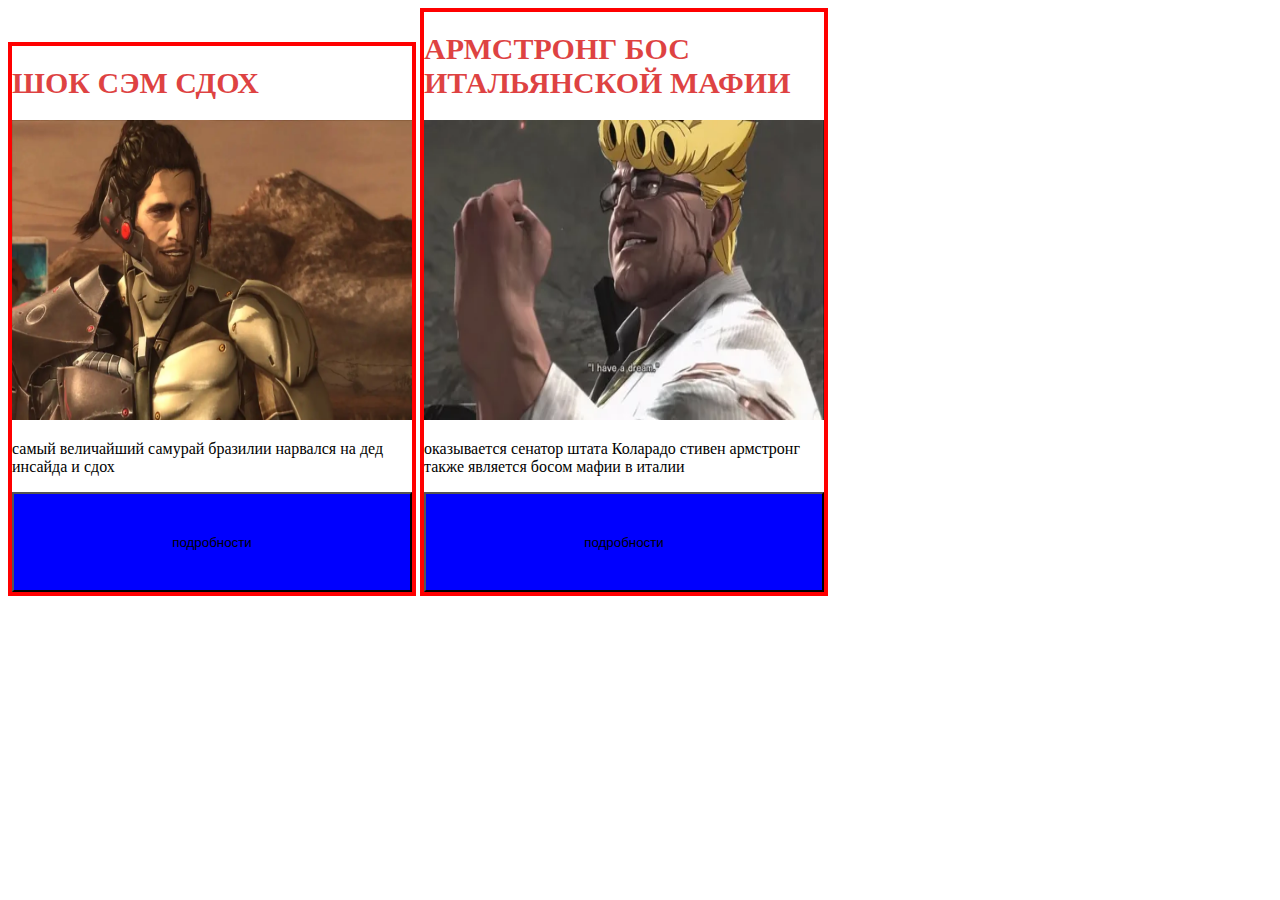
==== index.html @ 92cf59b6 "Add files via upload" ====
<!DOCTYPE html>
<html lang="en">
<head>
    <meta charset="UTF-8">
    <meta name="viewport" content="width=device-width, initial-scale=1.0">
    <title>негрсайт</title>
    <style>
        h1{
            font-size: 30px;
            color: rgba(213, 14, 14, 0.784);
        }
        img{
            width: 400px;
            height: 300px;
        }
        article{
            border: 4px solid rgb(255, 0, 0);
            width: 400px;
            display: inline-block;
        }
        button{
            width: 400px;
            height: 100px;
            background-color: blue;
        }
        
    </style>
</head>
<body>
    <article>

        <h1> ШОК СЭМ СДОХ</h1>
        <img src="./jetstream-sam.webp" alt="">
        <p>самый величайший самурай бразилии нарвался на дед инсайда и сдох</p>
        <button>подробности</button>
    </article>
    <article>

        <h1>АРМСТРОНГ БОС ИТАЛЬЯНСКОЙ МАФИИ</h1>
        <img src="./i.webp" alt="">
        <p>оказывается сенатор штата Коларадо стивен армстронг также является босом мафии в италии</p>
        <button>подробности</button>
    </article>
</body>
</html>
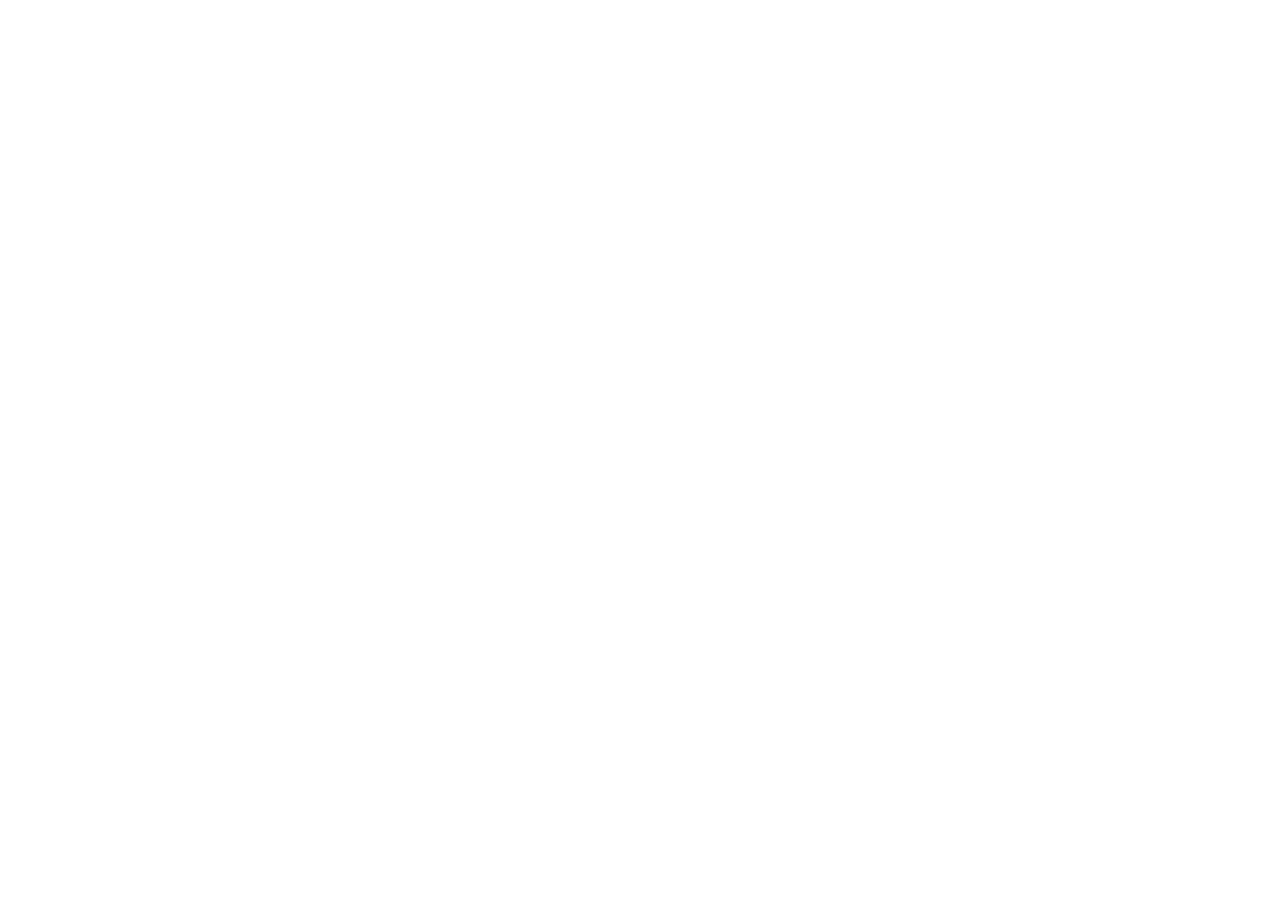
==== commit 77899d45: "Add files via upload" ====
--- a/index.html
+++ b/index.html
@@ -3,44 +3,10 @@
 <head>
     <meta charset="UTF-8">
     <meta name="viewport" content="width=device-width, initial-scale=1.0">
-    <title>негрсайт</title>
-    <style>
-        h1{
-            font-size: 30px;
-            color: rgba(213, 14, 14, 0.784);
-        }
-        img{
-            width: 400px;
-            height: 300px;
-        }
-        article{
-            border: 4px solid rgb(255, 0, 0);
-            width: 400px;
-            display: inline-block;
-        }
-        button{
-            width: 400px;
-            height: 100px;
-            background-color: blue;
-        }
-        
-    </style>
+    <title>about</title>
 </head>
+<link rel="stylesheet" href="./assets/css/index.css">
 <body>
-    <article>
-
-        <h1> ШОК СЭМ СДОХ</h1>
-        <img src="./jetstream-sam.webp" alt="">
-        <p>самый величайший самурай бразилии нарвался на дед инсайда и сдох</p>
-        <button>подробности</button>
-    </article>
-    <article>
-
-        <h1>АРМСТРОНГ БОС ИТАЛЬЯНСКОЙ МАФИИ</h1>
-        <img src="./i.webp" alt="">
-        <p>оказывается сенатор штата Коларадо стивен армстронг также является босом мафии в италии</p>
-        <button>подробности</button>
-    </article>
+    
 </body>
-</html>
-
+</html>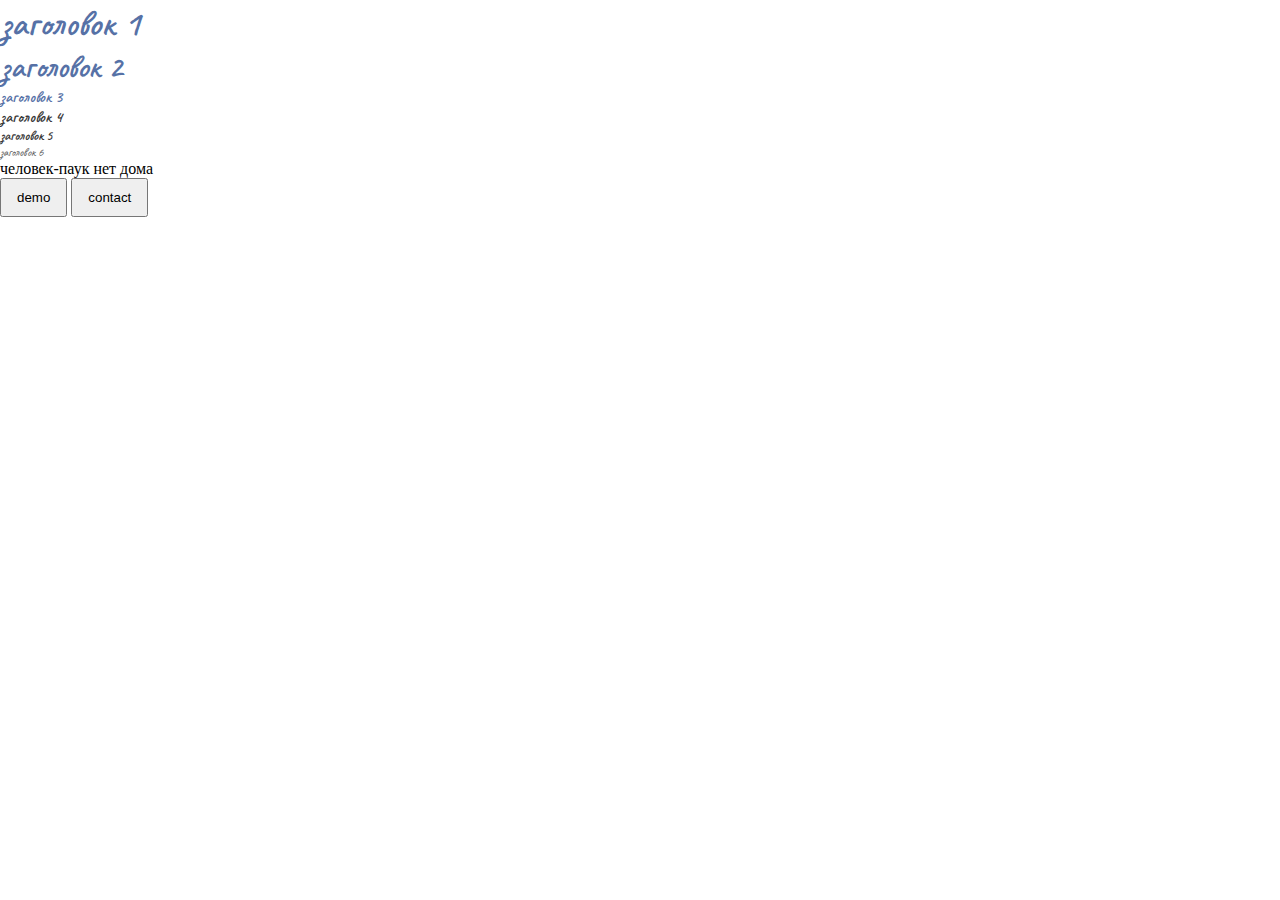
==== commit 0fa5bb62: "Add files via upload" ====
--- a/index.html
+++ b/index.html
@@ -7,6 +7,16 @@
 </head>
 <link rel="stylesheet" href="./assets/css/index.css">
 <body>
-    
+    <h1>заголовок 1</h1>
+    <h2>заголовок 2</h2>
+    <h3>заголовок 3</h3>
+    <h4>заголовок 4</h4>
+    <h5>заголовок 5</h5>
+    <h6>заголовок 6</h6>
+    <p>
+        человек-паук нет дома
+    </p>
+    <button class= "btn-demo">demo</button>
+    <button class= "btn-contact">contact</button>
 </body>
 </html>--- a/assets/css/index.css
+++ b/assets/css/index.css
@@ -0,0 +1,11 @@
+@import url(./normalize.css);
+@import url('https://fonts.googleapis.com/css2?family=Caveat:wght@700&display=swap');
+
+
+
+
+
+
+
+
+
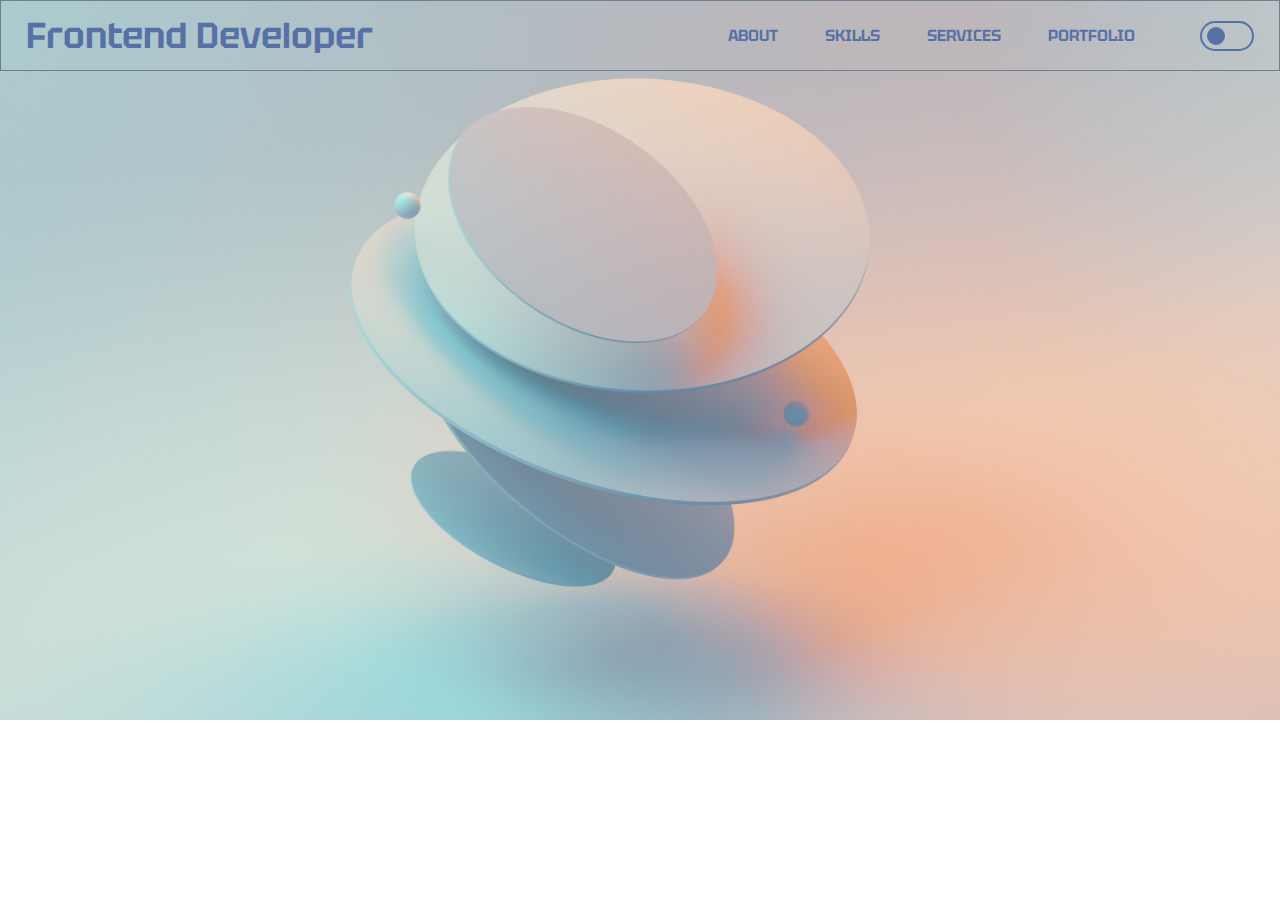
==== commit 20d11f10: "Add files via upload" ====
--- a/index.html
+++ b/index.html
@@ -1,22 +1,28 @@
 <!DOCTYPE html>
 <html lang="en">
-<head>
-    <meta charset="UTF-8">
-    <meta name="viewport" content="width=device-width, initial-scale=1.0">
-    <title>about</title>
-</head>
-<link rel="stylesheet" href="./assets/css/index.css">
-<body>
-    <h1>заголовок 1</h1>
-    <h2>заголовок 2</h2>
-    <h3>заголовок 3</h3>
-    <h4>заголовок 4</h4>
-    <h5>заголовок 5</h5>
-    <h6>заголовок 6</h6>
-    <p>
-        человек-паук нет дома
-    </p>
-    <button class= "btn-demo">demo</button>
-    <button class= "btn-contact">contact</button>
-</body>
-</html>+  <head>
+    <meta charset="UTF-8" />
+    <meta http-equiv="X-UA-Compatible" content="IE=edge" />
+    <meta name="viewport" content="width=device-width, initial-scale=1.0" />
+    <title>About</title>
+    <link rel="stylesheet" href="./assets/css/index.css" />
+     <script src="./assets/js/index.js"></script>
+  </head>
+  <body>
+    <header class="header">
+      <h1>Frontend Developer</h1>
+      <div class="header-navigation">
+        <nav class="header-nav">
+          <a href=""><h3>ABOUT</h3></a>
+          <a href=""><h3>SKILLS</h3></a>
+          <a href=""><h3>SERVICES</h3></a>
+          <a href=""><h3>PORTFOLIO</h3></a>
+        </nav>
+        <input id="lightmode" type="checkbox" />
+        <label class="lightmode-btn" for="lightmode">
+          <span></span>
+        </label>
+      </div>
+    </header>
+  </body>
+</html>
--- a/assets/css/index.css
+++ b/assets/css/index.css
@@ -1,11 +1,4 @@
+@import url("https://fonts.googleapis.com/css2?family=Tektur:wght@400;500;600&display=swap");
 @import url(./normalize.css);
-@import url('https://fonts.googleapis.com/css2?family=Caveat:wght@700&display=swap');
-
-
-
-
-
-
-
-
-
+@import url(./header.css);
+@import url(./about.css);
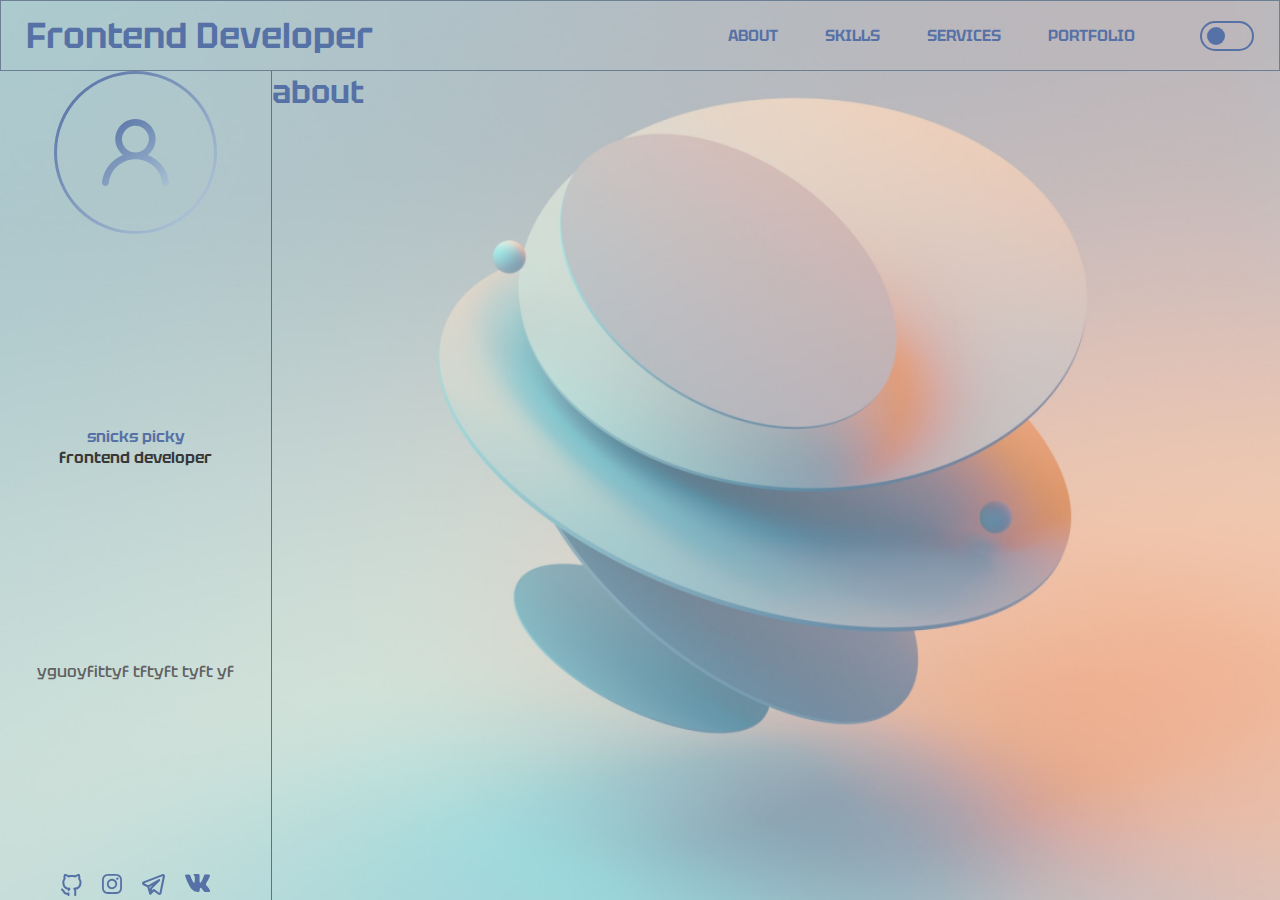
==== commit 7a034066: "Add files via upload" ====
--- a/index.html
+++ b/index.html
@@ -6,7 +6,7 @@
     <meta name="viewport" content="width=device-width, initial-scale=1.0" />
     <title>About</title>
     <link rel="stylesheet" href="./assets/css/index.css" />
-     <script src="./assets/js/index.js"></script>
+    <script src="./assets/js/index.js"></script>
   </head>
   <body>
     <header class="header">
@@ -24,5 +24,32 @@
         </label>
       </div>
     </header>
+    <main class="main">
+      <aside class="sidebar">
+        <img src="./assets/images/DropMeFiles_gtexE/photo.svg" alt="" />
+        <div>
+          <h3>snicks picky</h3>
+          <h4>frontend developer</h4>
+        </div>
+        <p>yguoyfittyf tftyft tyft yf</p>
+        <div class="sidbar_social-media">
+          <a href=""
+            ><img src="./assets/images/DropMeFiles_gtexE/github.svg" alt=""
+          /></a>
+          <a href=""
+            ><img src="./assets/images/DropMeFiles_gtexE/instagram.svg" alt=""
+          /></a>
+          <a href=""
+            ><img src="./assets/images/DropMeFiles_gtexE/telegram.svg" alt=""
+          /></a>
+          <a href=""
+            ><img src="./assets/images/DropMeFiles_gtexE/vk.svg" alt=""
+          /></a>
+        </div>
+      </aside>
+      <main class="about">
+        <h2>about</h2>
+      </main>
+    </main>
   </body>
 </html>
--- a/assets/css/index.css
+++ b/assets/css/index.css
@@ -2,3 +2,4 @@
 @import url(./normalize.css);
 @import url(./header.css);
 @import url(./about.css);
+@import url(./sidebar.css);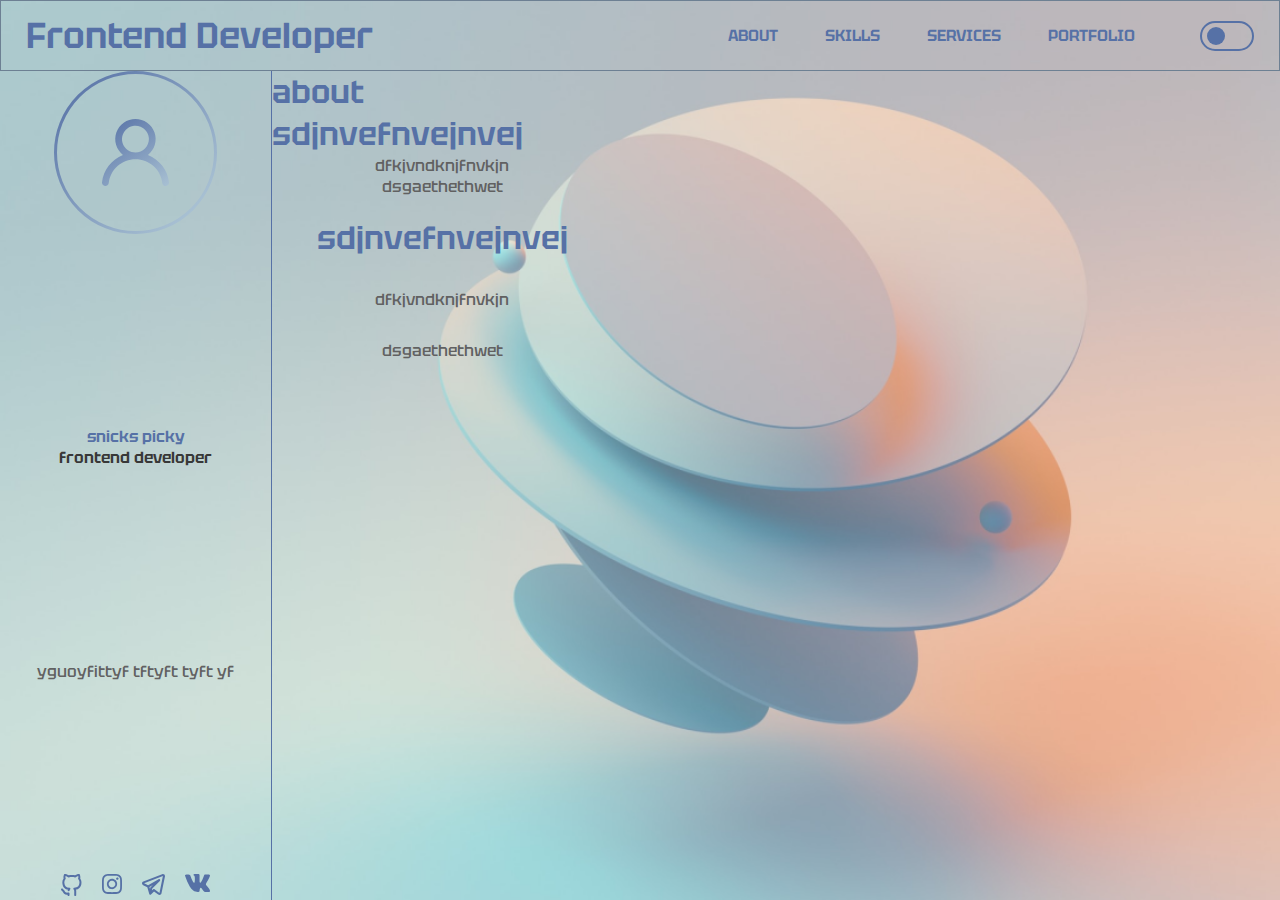
==== commit 4a6862ef: "Add files via upload" ====
--- a/index.html
+++ b/index.html
@@ -6,7 +6,7 @@
     <meta name="viewport" content="width=device-width, initial-scale=1.0" />
     <title>About</title>
     <link rel="stylesheet" href="./assets/css/index.css" />
-    <script src="./assets/js/index.js"></script>
+    <script defer src="./assets/js/index.js"></script>
   </head>
   <body>
     <header class="header">
@@ -49,6 +49,12 @@
       </aside>
       <main class="about">
         <h2>about</h2>
+        <div class="card-list"></div>
+        <div class="card">
+          <h2>sdjnvefnvejnvej</h2>
+          <p>dfkjvndknjfnvkjn</p>
+          <p>dsgaethethwet</p>
+        </div>
       </main>
     </main>
   </body>
